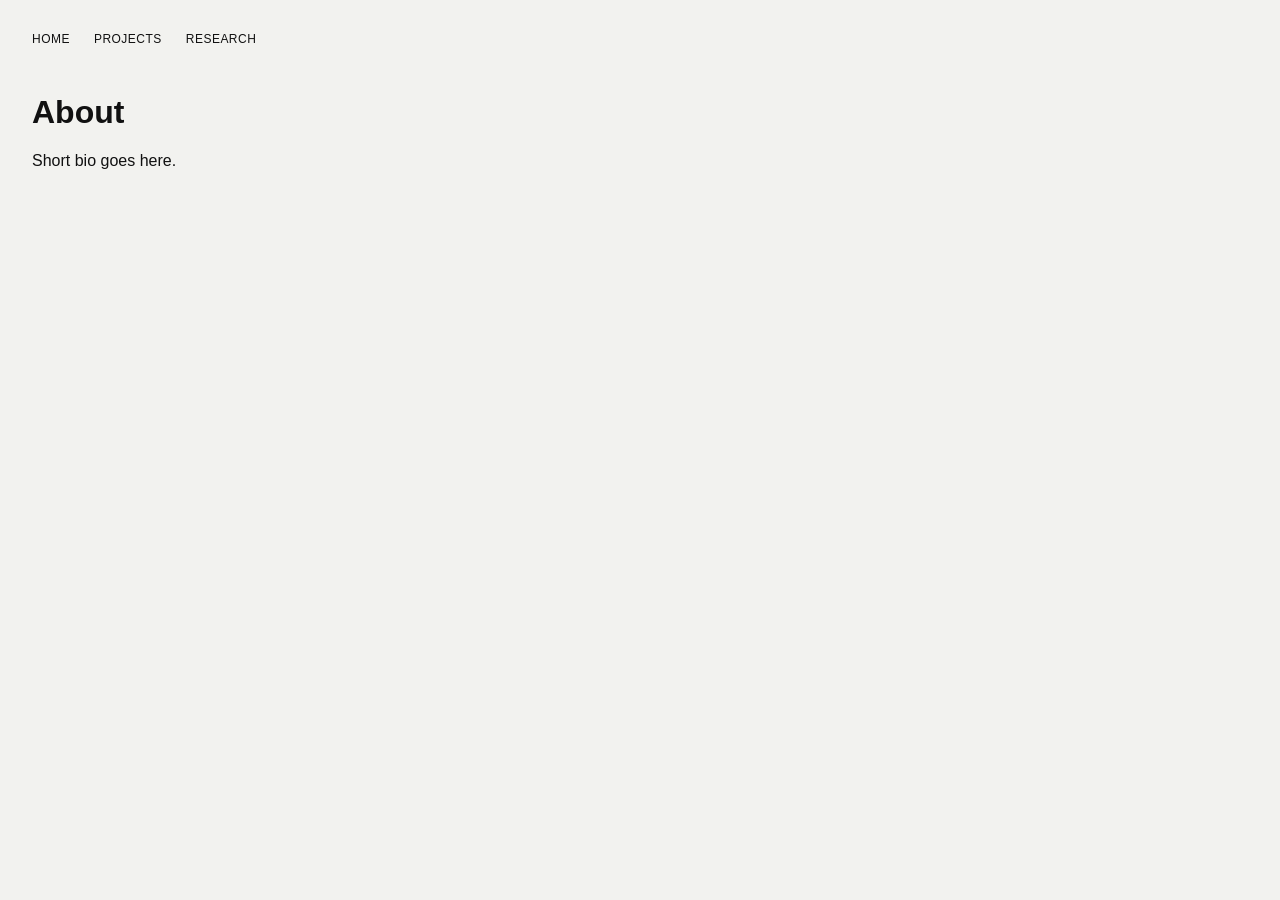
==== pages/about.html @ 1f570d38 "Add about.html page with basic structure" ====
<!DOCTYPE html>
<html lang="en">
<head>
  <meta charset="UTF-8">
  <meta name="viewport" content="width=device-width, initial-scale=1.0">
  <title>About</title>
  <link rel="stylesheet" href="../style.css">
</head>
<body>
  <nav class="top-nav">
    <a href="../index.html">Home</a>
    <a href="projects.html">Projects</a>
    <a href="research.html">Research</a>
  </nav>

  <h1>About</h1>
  <p>Short bio goes here.</p>
</body>
</html>
---- style.css ----
body {
  margin: 0;
  padding: 32px;
  background: #f2f2ef;
  color: #111;
  font-family: Arial, Helvetica, sans-serif;
}

.top-nav {
  display: flex;
  gap: 24px;
  font-size: 12px;
  text-transform: uppercase;
  letter-spacing: 0.04em;
  margin-bottom: 48px;
}

.top-nav a {
  color: #111;
  text-decoration: none;
}

.top-nav a:hover {
  text-decoration: underline;
}

.hero h1 {
  font-size: 64px;
  font-weight: 400;
  margin: 0 0 8px 0;
}

.hero p {
  font-size: 14px;
  margin: 0 0 48px 0;
}

.floating-grid {
  position: relative;
  height: 420px;
  margin-bottom: 56px;
}

.img-block {
  position: absolute;
  background: #ddd;
  overflow: hidden;
}

.block-1 {
  width: 220px;
  height: 280px;
  top: 20px;
  left: 80px;
}

.block-2 {
  width: 180px;
  height: 180px;
  top: 120px;
  left: 340px;
}

.block-3 {
  width: 260px;
  height: 160px;
  top: 40px;
  left: 560px;
}

.project-list {
  font-family: monospace;
  font-size: 13px;
  line-height: 1.8;
}
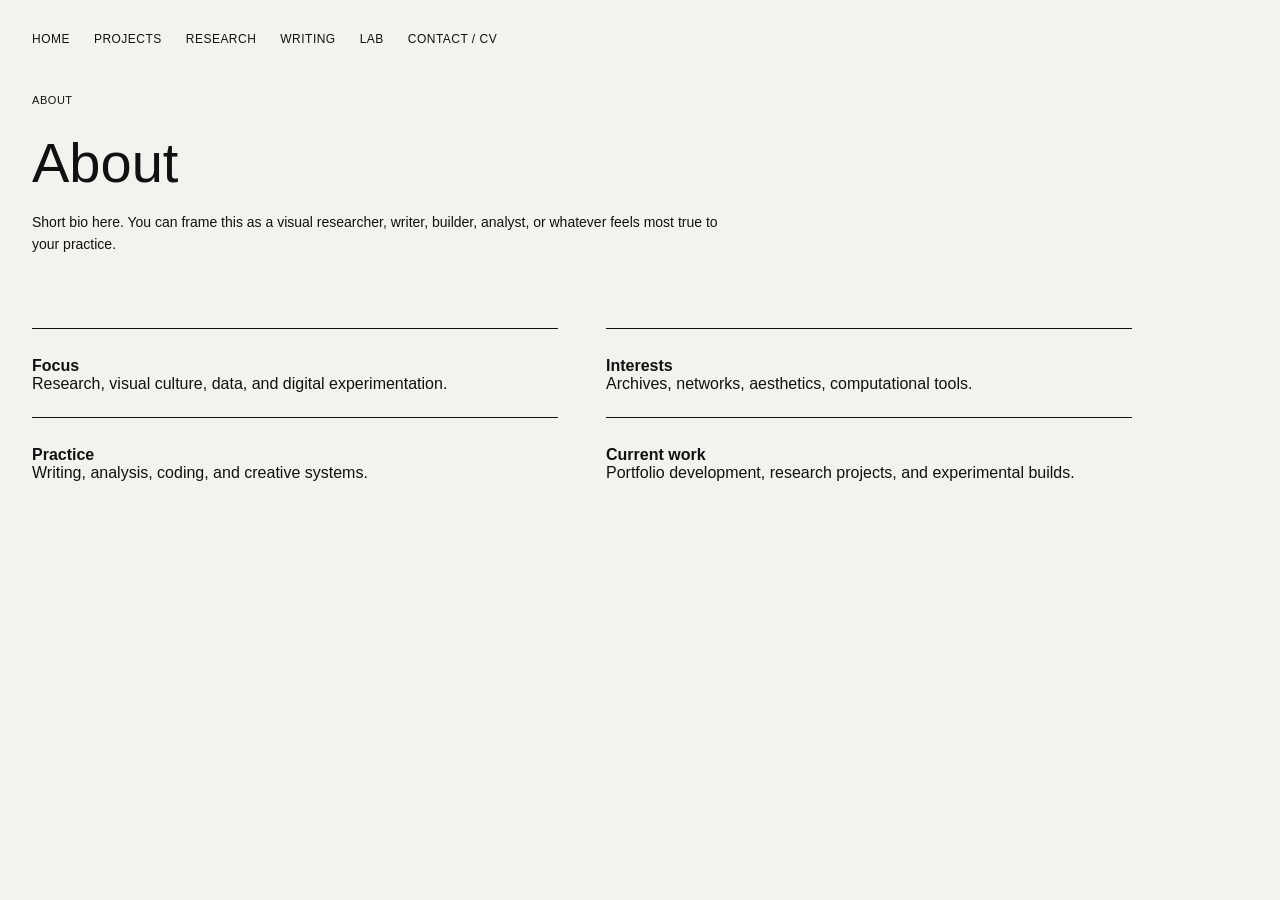
==== commit 751552aa: "Revamp About page with new content and layout Updated the About page with a structured layout and ad" ====
--- a/pages/about.html
+++ b/pages/about.html
@@ -6,14 +6,58 @@
   <title>About</title>
   <link rel="stylesheet" href="../style.css">
 </head>
+
 <body>
+
   <nav class="top-nav">
     <a href="../index.html">Home</a>
     <a href="projects.html">Projects</a>
     <a href="research.html">Research</a>
+    <a href="writing.html">Writing</a>
+    <a href="lab.html">Lab</a>
+    <a href="contact.html">Contact / CV</a>
   </nav>
 
-  <h1>About</h1>
-  <p>Short bio goes here.</p>
+  <main class="page-wrap">
+
+    <p class="meta">About</p>
+
+    <h1 class="page-title">About</h1>
+
+    <p class="page-intro">
+      Short bio here. You can frame this as a visual researcher, writer, builder,
+      analyst, or whatever feels most true to your practice.
+    </p>
+
+    <div class="two-column">
+
+      <div>
+        <div class="note-block">
+          <p><strong>Focus</strong><br>
+          Research, visual culture, data, and digital experimentation.</p>
+        </div>
+
+        <div class="note-block">
+          <p><strong>Practice</strong><br>
+          Writing, analysis, coding, and creative systems.</p>
+        </div>
+      </div>
+
+      <div>
+        <div class="note-block">
+          <p><strong>Interests</strong><br>
+          Archives, networks, aesthetics, computational tools.</p>
+        </div>
+
+        <div class="note-block">
+          <p><strong>Current work</strong><br>
+          Portfolio development, research projects, and experimental builds.</p>
+        </div>
+      </div>
+
+    </div>
+
+  </main>
+
 </body>
 </html>
--- a/style.css
+++ b/style.css
@@ -6,6 +6,7 @@
   font-family: Arial, Helvetica, sans-serif;
 }
 
+/* NAVIGATION */
 .top-nav {
   display: flex;
   gap: 24px;
@@ -24,6 +25,7 @@
   text-decoration: underline;
 }
 
+/* HOMEPAGE HERO */
 .hero h1 {
   font-size: 64px;
   font-weight: 400;
@@ -33,8 +35,11 @@
 .hero p {
   font-size: 14px;
   margin: 0 0 48px 0;
-}
-
+  max-width: 520px;
+  line-height: 1.6;
+}
+
+/* FLOATING IMAGE GRID */
 .floating-grid {
   position: relative;
   height: 420px;
@@ -68,8 +73,158 @@
   left: 560px;
 }
 
+/* HOMEPAGE PROJECT LIST */
 .project-list {
   font-family: monospace;
   font-size: 13px;
   line-height: 1.8;
 }
+
+/* GENERAL PAGE LAYOUT */
+.page-wrap {
+  max-width: 1100px;
+}
+
+.page-title {
+  font-size: 56px;
+  font-weight: 400;
+  margin: 0 0 16px 0;
+}
+
+.page-intro {
+  max-width: 700px;
+  font-size: 14px;
+  line-height: 1.6;
+  margin-bottom: 48px;
+}
+
+.meta {
+  font-size: 11px;
+  text-transform: uppercase;
+  letter-spacing: 0.05em;
+  margin-bottom: 24px;
+}
+
+/* ARCHIVE / WRITING / PROJECT LISTS */
+.archive-list {
+  font-family: monospace;
+  font-size: 13px;
+  line-height: 2;
+  margin-top: 32px;
+}
+
+.archive-list a {
+  color: #111;
+  text-decoration: none;
+}
+
+.archive-list a:hover {
+  text-decoration: underline;
+}
+
+/* TWO COLUMN LAYOUT */
+.two-column {
+  display: grid;
+  grid-template-columns: 1fr 1fr;
+  gap: 48px;
+  margin-top: 32px;
+}
+
+/* SECTION BLOCKS */
+.note-block {
+  border-top: 1px solid #111;
+  padding-top: 12px;
+  margin-top: 24px;
+}
+
+/* CV LINK */
+.cv-link {
+  display: inline-block;
+  margin-top: 16px;
+  color: #111;
+  text-decoration: none;
+  border-bottom: 1px solid #111;
+}
+
+.cv-link:hover {
+  opacity: 0.7;
+}
+
+/* LAB GRID */
+.lab-grid {
+  display: grid;
+  grid-template-columns: repeat(2, minmax(220px, 1fr));
+  gap: 32px;
+  margin-top: 40px;
+}
+
+.lab-card {
+  border: 1px solid #111;
+  padding: 18px;
+  min-height: 180px;
+  background: rgba(0, 0, 0, 0.02);
+}
+
+.lab-card h2 {
+  font-size: 18px;
+  font-weight: 400;
+  margin-top: 0;
+  margin-bottom: 12px;
+}
+
+.small {
+  font-size: 12px;
+  line-height: 1.6;
+}
+
+/* OPTIONAL IMAGE STYLING FOR LATER */
+img {
+  max-width: 100%;
+  display: block;
+}
+
+/* MOBILE */
+@media (max-width: 800px) {
+  body {
+    padding: 20px;
+  }
+
+  .hero h1,
+  .page-title {
+    font-size: 40px;
+  }
+
+  .two-column,
+  .lab-grid {
+    grid-template-columns: 1fr;
+  }
+
+  .floating-grid {
+    height: 260px;
+  }
+
+  .block-1 {
+    width: 140px;
+    height: 180px;
+    left: 20px;
+  }
+
+  .block-2 {
+    width: 120px;
+    height: 120px;
+    left: 170px;
+    top: 90px;
+  }
+
+  .block-3 {
+    width: 160px;
+    height: 110px;
+    left: 70px;
+    top: 10px;
+  }
+
+  .top-nav {
+    flex-wrap: wrap;
+    row-gap: 10px;
+  }
+}
